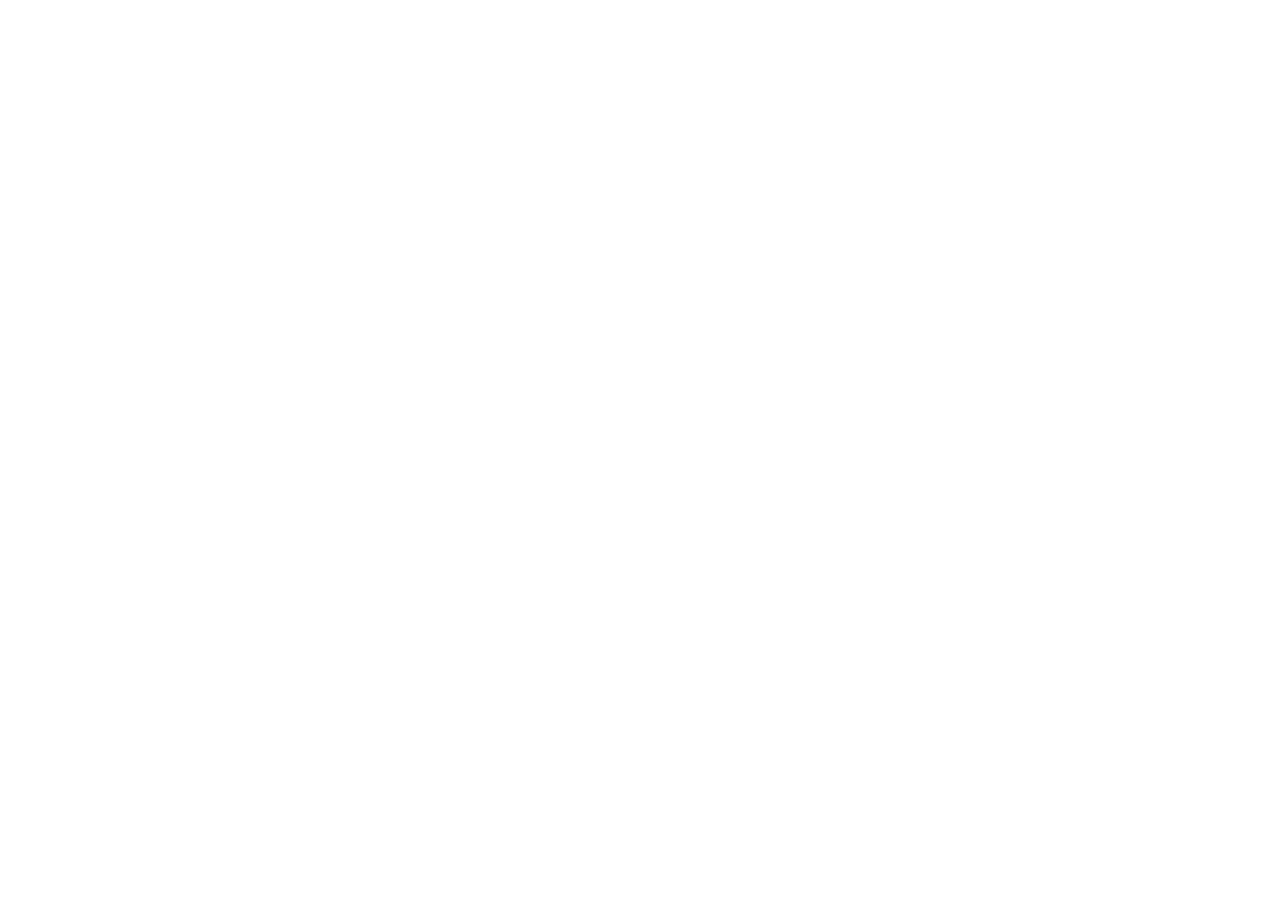
==== image-gallery/index.html @ 12ca5d7d "init: start image gallery with api" ====
<!doctype html>
<html lang="en">
<head>
    <meta charset="UTF-8">
    <meta name="viewport"
          content="width=device-width, user-scalable=no, initial-scale=1.0, maximum-scale=1.0, minimum-scale=1.0">
    <meta http-equiv="X-UA-Compatible" content="ie=edge">
    <link rel="stylesheet" href="normalize.css.css">
    <link rel="stylesheet" href="style.css">
    <title>Image Gallery</title>
</head>
<body>

<script src="script.js"></script>
</body>
</html>
---- image-gallery/style.css ----
:root {

}

@font-face {
    font-family: "Open Sans";
    src: url("./fonts/OpenSans-VariableFont_wdth,wght.ttf");
}
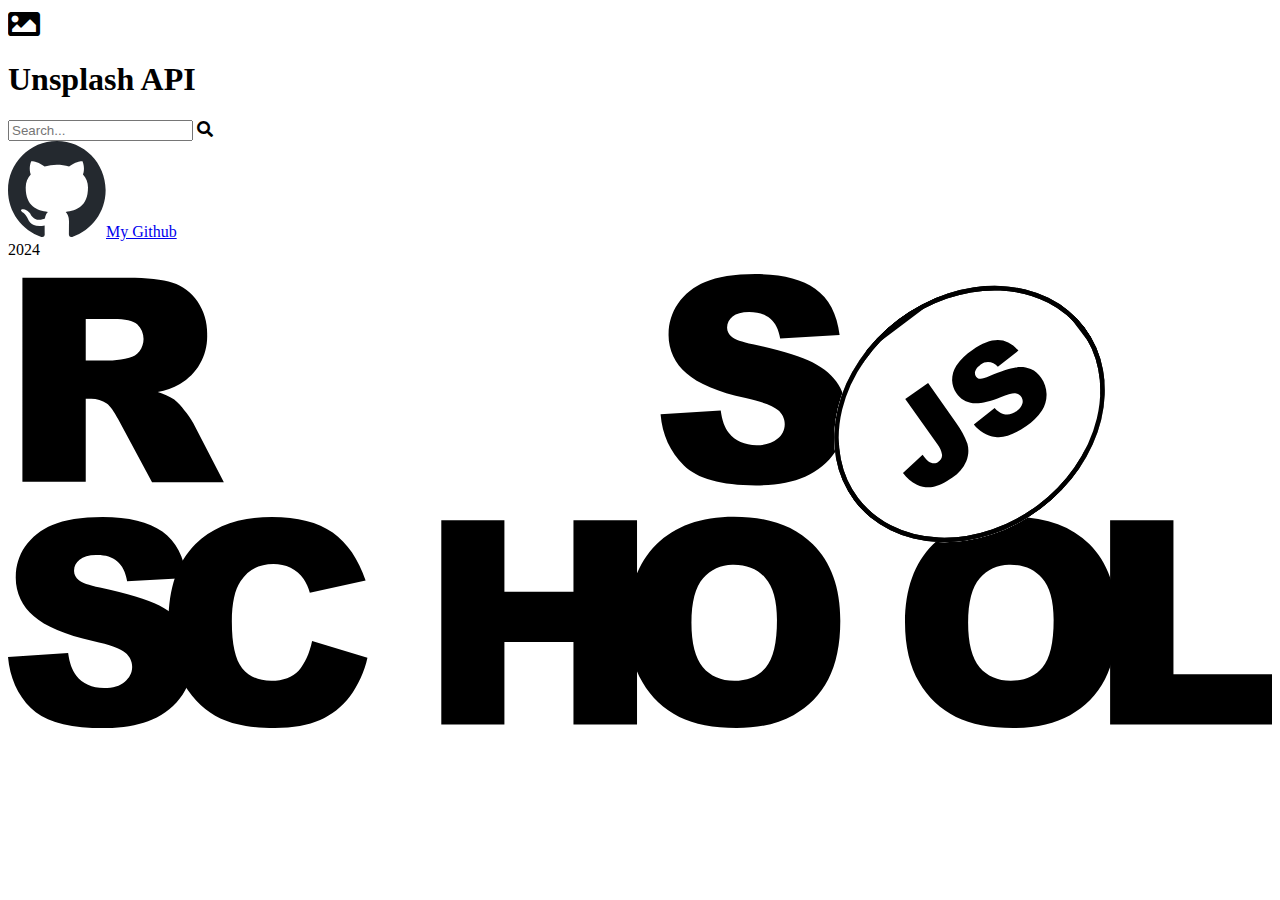
==== commit f8c01b51: "feat: add html structure" ====
--- a/image-gallery/index.html
+++ b/image-gallery/index.html
@@ -6,11 +6,43 @@
           content="width=device-width, user-scalable=no, initial-scale=1.0, maximum-scale=1.0, minimum-scale=1.0">
     <meta http-equiv="X-UA-Compatible" content="ie=edge">
     <link rel="stylesheet" href="normalize.css.css">
+    <link rel="stylesheet" href="https://cdnjs.cloudflare.com/ajax/libs/font-awesome/5.15.3/css/all.min.css">
     <link rel="stylesheet" href="style.css">
     <title>Image Gallery</title>
 </head>
 <body>
-
+<header class="header">
+    <div class="container header__container">
+        <div class="logo">
+            <i class="fas fa-image fa-2x"></i>
+            <h1 class="logo__title">Unsplash API</h1>
+        </div>
+        <div class="search">
+            <input id="input" type="text" placeholder="Search..." class="search__input">
+            <i class="fas fa-search search__icon"></i>
+        </div>
+    </div>
+</header>
+<main>
+    <div class="container">
+        <div class="gallery"></div>
+    </div>
+</main>
+<footer class="footer">
+    <div class="container footer__container">
+        <div class="footer__logo">
+            <a href="https://github.com/annaulazar" target="_blank">
+                <img src="img/github-mark.svg" alt="github" class="logo__img"><span>My Github</span>
+            </a>
+        </div>
+        <div>2024</div>
+        <div class="footer__logo">
+            <a href="https://rs.school/courses/javascript-preschool-ru" target="_blank">
+                <img src="img/rs-school-logo.svg" alt="RSS" class="logo__img">
+            </a>
+        </div>
+    </div>
+</footer>
 <script src="script.js"></script>
 </body>
 </html>--- a/image-gallery/style.css
+++ b/image-gallery/style.css
@@ -6,3 +6,8 @@
     font-family: "Open Sans";
     src: url("./fonts/OpenSans-VariableFont_wdth,wght.ttf");
 }
+
+
+body {
+    /*background: blue;*/
+}